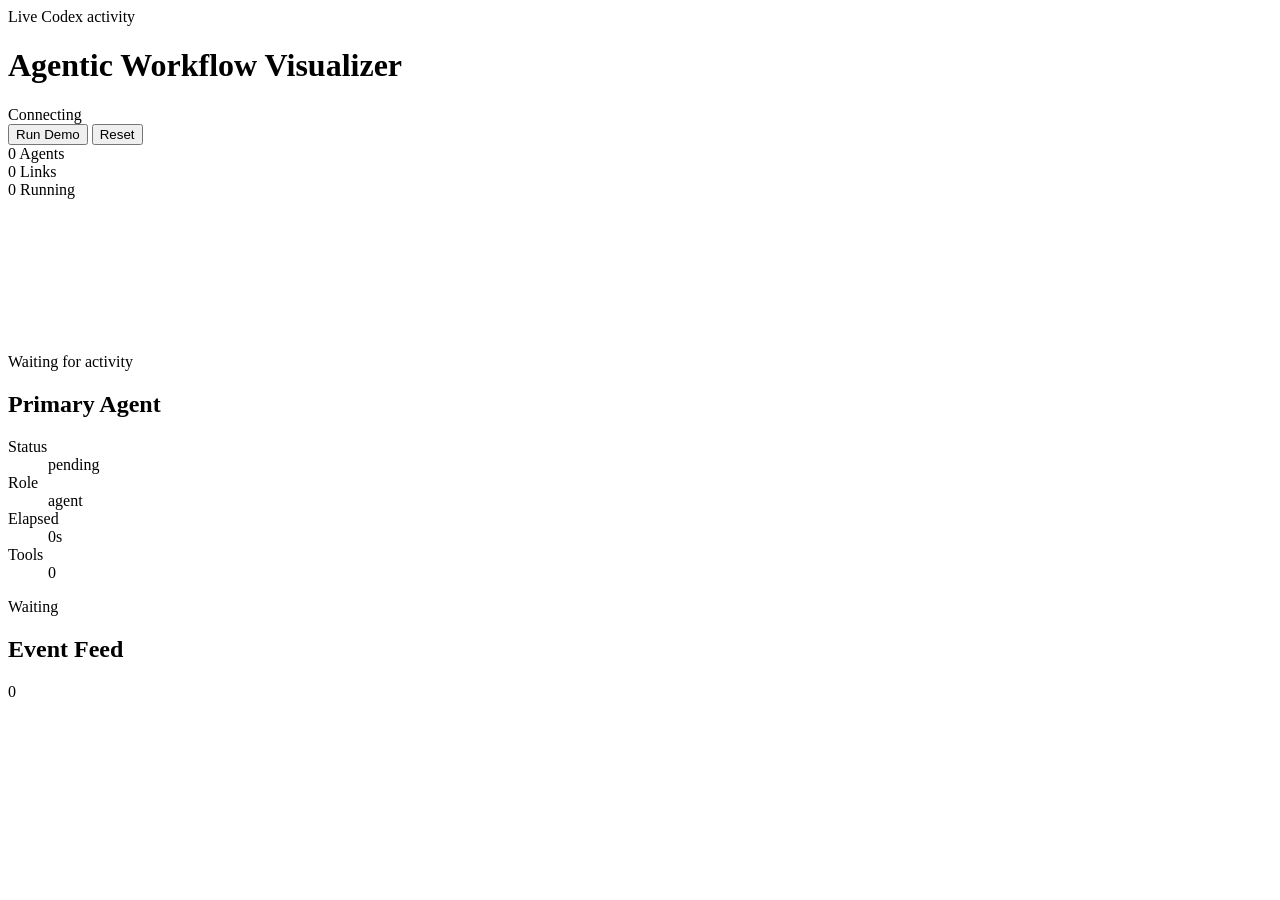
==== ui/index.html @ 5da46263 "feat: initial version" ====
<!doctype html>
<html lang="en">
    <head>
        <meta charset="utf-8" />
        <meta name="viewport" content="width=device-width, initial-scale=1" />
        <title>Agentic Workflow Visualizer</title>
        <link
            rel="icon"
            href="data:image/svg+xml,%3Csvg xmlns='http://www.w3.org/2000/svg' viewBox='0 0 32 32'%3E%3Crect width='32' height='32' rx='7' fill='%230f766e'/%3E%3Cpath d='M8 16h16M16 8v16' stroke='white' stroke-width='3' stroke-linecap='round'/%3E%3C/svg%3E"
        />
        <link rel="stylesheet" href="/static/style.css" />
    </head>
    <body>
        <div class="app-shell">
            <header class="topbar">
                <div class="brand">
                    <span class="eyebrow">Live Codex activity</span>
                    <h1>Agentic Workflow Visualizer</h1>
                </div>
                <div class="topbar-actions">
                    <div class="connection" id="connection">
                        <span class="connection-dot"></span>
                        <span id="connection-text">Connecting</span>
                    </div>
                    <button id="demo-button" type="button">Run Demo</button>
                    <button id="reset-button" type="button">Reset</button>
                </div>
            </header>

            <main class="workspace">
                <section class="graph-pane" aria-label="Workflow graph">
                    <div class="graph-head">
                        <div class="metric">
                            <span class="metric-value" id="node-count">0</span>
                            <span class="metric-label">Agents</span>
                        </div>
                        <div class="metric">
                            <span class="metric-value" id="edge-count">0</span>
                            <span class="metric-label">Links</span>
                        </div>
                        <div class="metric">
                            <span class="metric-value" id="active-count"
                                >0</span
                            >
                            <span class="metric-label">Running</span>
                        </div>
                    </div>
                    <div class="graph-stage">
                        <svg
                            id="graph"
                            role="img"
                            aria-label="Live agent workflow graph"
                        ></svg>
                        <div class="empty-state" id="empty-state">
                            <span>Waiting for activity</span>
                        </div>
                    </div>
                </section>

                <aside class="inspector" aria-label="Workflow details">
                    <section class="panel node-panel">
                        <h2 id="selected-title">Primary Agent</h2>
                        <dl>
                            <div>
                                <dt>Status</dt>
                                <dd id="selected-status">pending</dd>
                            </div>
                            <div>
                                <dt>Role</dt>
                                <dd id="selected-role">agent</dd>
                            </div>
                            <div>
                                <dt>Elapsed</dt>
                                <dd id="selected-elapsed">0s</dd>
                            </div>
                            <div>
                                <dt>Tools</dt>
                                <dd id="selected-tools">0</dd>
                            </div>
                        </dl>
                        <p id="selected-action" class="selected-action">
                            Waiting
                        </p>
                    </section>

                    <section class="panel feed-panel">
                        <div class="feed-heading">
                            <h2>Event Feed</h2>
                            <span id="sequence">0</span>
                        </div>
                        <ol id="event-feed" class="event-feed"></ol>
                    </section>
                </aside>
            </main>
        </div>

        <script type="module" src="/static/graph.js"></script>
    </body>
</html>
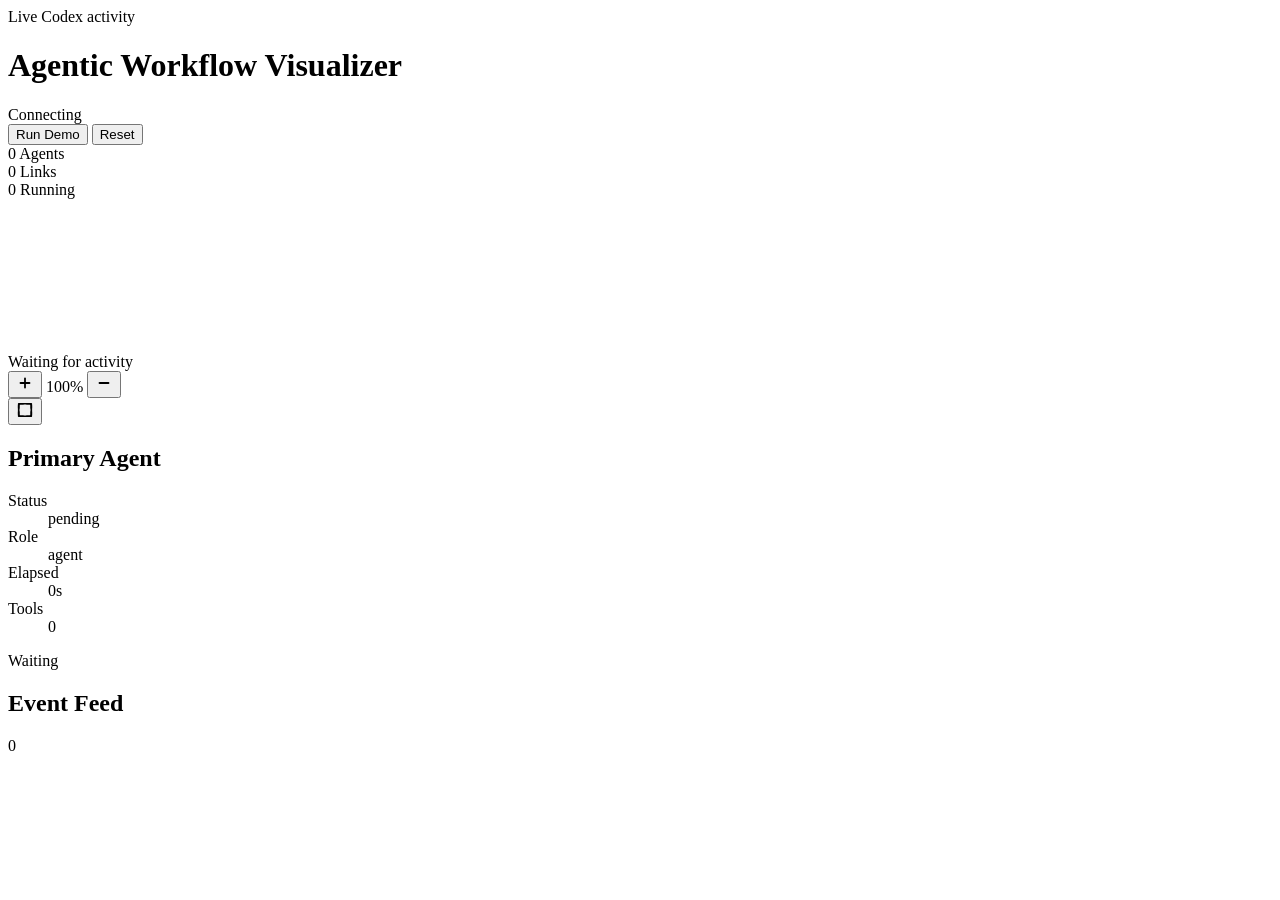
==== commit a181b1e0: "feat: add zoom and pan controls to the graph interface" ====
--- a/ui/index.html
+++ b/ui/index.html
@@ -45,7 +45,7 @@
                             <span class="metric-label">Running</span>
                         </div>
                     </div>
-                    <div class="graph-stage">
+                    <div class="graph-stage" id="graph-stage">
                         <svg
                             id="graph"
                             role="img"
@@ -53,6 +53,19 @@
                         ></svg>
                         <div class="empty-state" id="empty-state">
                             <span>Waiting for activity</span>
+                        </div>
+                        <div class="zoom-controls" id="zoom-controls">
+                            <button id="zoom-in" type="button" title="Zoom in" aria-label="Zoom in">
+                                <svg viewBox="0 0 20 20" width="18" height="18" fill="none" stroke="currentColor" stroke-width="2" stroke-linecap="round"><line x1="10" y1="5" x2="10" y2="15"/><line x1="5" y1="10" x2="15" y2="10"/></svg>
+                            </button>
+                            <span class="zoom-level" id="zoom-level">100%</span>
+                            <button id="zoom-out" type="button" title="Zoom out" aria-label="Zoom out">
+                                <svg viewBox="0 0 20 20" width="18" height="18" fill="none" stroke="currentColor" stroke-width="2" stroke-linecap="round"><line x1="5" y1="10" x2="15" y2="10"/></svg>
+                            </button>
+                            <div class="zoom-divider"></div>
+                            <button id="zoom-fit" type="button" title="Fit to view" aria-label="Fit to view">
+                                <svg viewBox="0 0 20 20" width="18" height="18" fill="none" stroke="currentColor" stroke-width="1.8" stroke-linecap="round" stroke-linejoin="round"><rect x="3" y="3" width="14" height="14" rx="2"/><polyline points="3,8 3,3 8,3"/><polyline points="12,3 17,3 17,8"/><polyline points="17,12 17,17 12,17"/><polyline points="8,17 3,17 3,12"/></svg>
+                            </button>
                         </div>
                     </div>
                 </section>
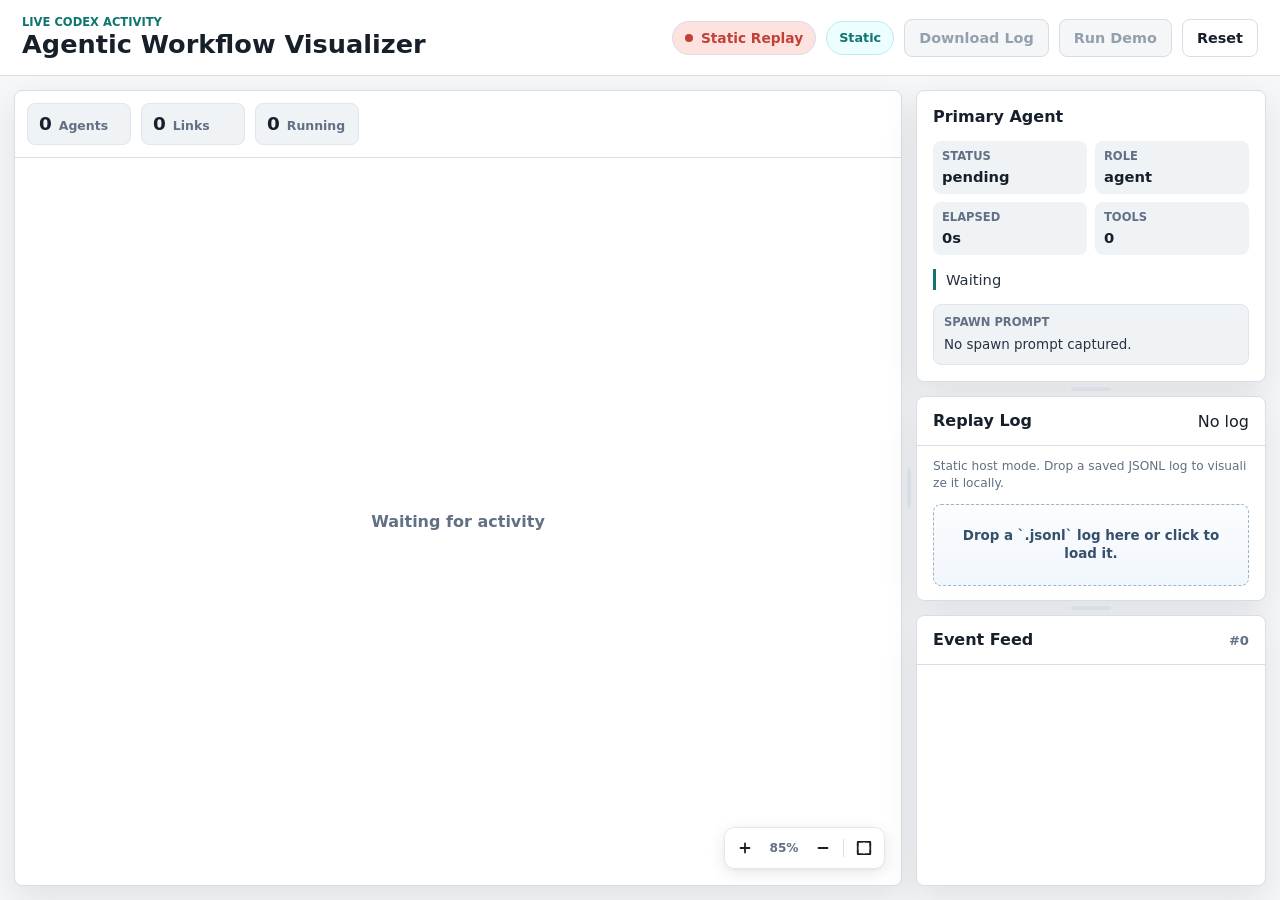
==== commit a34d1e7e: "feat: enhance UI with dynamic stylesheet loading, new log features, and improved layout - Implemente" ====
--- a/ui/index.html
+++ b/ui/index.html
@@ -8,7 +8,17 @@
             rel="icon"
             href="data:image/svg+xml,%3Csvg xmlns='http://www.w3.org/2000/svg' viewBox='0 0 32 32'%3E%3Crect width='32' height='32' rx='7' fill='%230f766e'/%3E%3Cpath d='M8 16h16M16 8v16' stroke='white' stroke-width='3' stroke-linecap='round'/%3E%3C/svg%3E"
         />
-        <link rel="stylesheet" href="/static/style.css" />
+        <link id="app-stylesheet" rel="stylesheet" href="./style.css" />
+        <script>
+            const appStylesheet = document.getElementById("app-stylesheet");
+            appStylesheet.addEventListener(
+                "error",
+                () => {
+                    appStylesheet.href = "/static/style.css";
+                },
+                { once: true },
+            );
+        </script>
     </head>
     <body>
         <div class="app-shell">
@@ -22,6 +32,14 @@
                         <span class="connection-dot"></span>
                         <span id="connection-text">Connecting</span>
                     </div>
+                    <div class="log-status" id="log-status">Live log</div>
+                    <a
+                        id="download-log"
+                        class="button-link"
+                        href="/log/current"
+                        download
+                        >Download Log</a
+                    >
                     <button id="demo-button" type="button">Run Demo</button>
                     <button id="reset-button" type="button">Reset</button>
                 </div>
@@ -55,20 +73,85 @@
                             <span>Waiting for activity</span>
                         </div>
                         <div class="zoom-controls" id="zoom-controls">
-                            <button id="zoom-in" type="button" title="Zoom in" aria-label="Zoom in">
-                                <svg viewBox="0 0 20 20" width="18" height="18" fill="none" stroke="currentColor" stroke-width="2" stroke-linecap="round"><line x1="10" y1="5" x2="10" y2="15"/><line x1="5" y1="10" x2="15" y2="10"/></svg>
+                            <button
+                                id="zoom-in"
+                                type="button"
+                                title="Zoom in"
+                                aria-label="Zoom in"
+                            >
+                                <svg
+                                    viewBox="0 0 20 20"
+                                    width="18"
+                                    height="18"
+                                    fill="none"
+                                    stroke="currentColor"
+                                    stroke-width="2"
+                                    stroke-linecap="round"
+                                >
+                                    <line x1="10" y1="5" x2="10" y2="15" />
+                                    <line x1="5" y1="10" x2="15" y2="10" />
+                                </svg>
                             </button>
                             <span class="zoom-level" id="zoom-level">100%</span>
-                            <button id="zoom-out" type="button" title="Zoom out" aria-label="Zoom out">
-                                <svg viewBox="0 0 20 20" width="18" height="18" fill="none" stroke="currentColor" stroke-width="2" stroke-linecap="round"><line x1="5" y1="10" x2="15" y2="10"/></svg>
+                            <button
+                                id="zoom-out"
+                                type="button"
+                                title="Zoom out"
+                                aria-label="Zoom out"
+                            >
+                                <svg
+                                    viewBox="0 0 20 20"
+                                    width="18"
+                                    height="18"
+                                    fill="none"
+                                    stroke="currentColor"
+                                    stroke-width="2"
+                                    stroke-linecap="round"
+                                >
+                                    <line x1="5" y1="10" x2="15" y2="10" />
+                                </svg>
                             </button>
                             <div class="zoom-divider"></div>
-                            <button id="zoom-fit" type="button" title="Fit to view" aria-label="Fit to view">
-                                <svg viewBox="0 0 20 20" width="18" height="18" fill="none" stroke="currentColor" stroke-width="1.8" stroke-linecap="round" stroke-linejoin="round"><rect x="3" y="3" width="14" height="14" rx="2"/><polyline points="3,8 3,3 8,3"/><polyline points="12,3 17,3 17,8"/><polyline points="17,12 17,17 12,17"/><polyline points="8,17 3,17 3,12"/></svg>
+                            <button
+                                id="zoom-fit"
+                                type="button"
+                                title="Fit to view"
+                                aria-label="Fit to view"
+                            >
+                                <svg
+                                    viewBox="0 0 20 20"
+                                    width="18"
+                                    height="18"
+                                    fill="none"
+                                    stroke="currentColor"
+                                    stroke-width="1.8"
+                                    stroke-linecap="round"
+                                    stroke-linejoin="round"
+                                >
+                                    <rect
+                                        x="3"
+                                        y="3"
+                                        width="14"
+                                        height="14"
+                                        rx="2"
+                                    />
+                                    <polyline points="3,8 3,3 8,3" />
+                                    <polyline points="12,3 17,3 17,8" />
+                                    <polyline points="17,12 17,17 12,17" />
+                                    <polyline points="8,17 3,17 3,12" />
+                                </svg>
                             </button>
                         </div>
                     </div>
                 </section>
+
+                <div
+                    class="resize-handle resize-handle-v"
+                    id="workspace-resizer"
+                    title="Drag to resize panel"
+                >
+                    <div class="resize-handle-line"></div>
+                </div>
 
                 <aside class="inspector" aria-label="Workflow details">
                     <section class="panel node-panel">
@@ -94,7 +177,52 @@
                         <p id="selected-action" class="selected-action">
                             Waiting
                         </p>
+                        <div class="prompt-card">
+                            <span class="prompt-label">Spawn Prompt</span>
+                            <p id="selected-prompt" class="selected-prompt">
+                                No spawn prompt captured.
+                            </p>
+                        </div>
                     </section>
+
+                    <div
+                        class="resize-handle resize-handle-h"
+                        id="inspector-resizer-1"
+                        title="Drag to resize panel"
+                    >
+                        <div class="resize-handle-line"></div>
+                    </div>
+
+                    <section class="panel replay-panel">
+                        <div class="feed-heading">
+                            <h2>Replay Log</h2>
+                            <span id="log-file-name">No log</span>
+                        </div>
+                        <p id="log-path" class="log-path">
+                            Current log path will appear here.
+                        </p>
+                        <label
+                            id="replay-dropzone"
+                            class="replay-dropzone"
+                            for="replay-file"
+                        >
+                            Drop a `.jsonl` log here or click to load it.
+                        </label>
+                        <input
+                            id="replay-file"
+                            type="file"
+                            accept=".jsonl,.ndjson,.json,application/json,text/plain"
+                            hidden
+                        />
+                    </section>
+
+                    <div
+                        class="resize-handle resize-handle-h"
+                        id="inspector-resizer-2"
+                        title="Drag to resize panel"
+                    >
+                        <div class="resize-handle-line"></div>
+                    </div>
 
                     <section class="panel feed-panel">
                         <div class="feed-heading">
@@ -106,7 +234,21 @@
                 </aside>
             </main>
         </div>
-
-        <script type="module" src="/static/graph.js"></script>
+        <script type="module">
+            const scriptCandidates = ["./graph.js", "/static/graph.js"];
+            let loaded = false;
+            for (const url of scriptCandidates) {
+                try {
+                    await import(url);
+                    loaded = true;
+                    break;
+                } catch (error) {
+                    console.debug("Visualizer script load failed", url, error);
+                }
+            }
+            if (!loaded) {
+                console.error("Unable to load graph.js");
+            }
+        </script>
     </body>
 </html>
--- a/ui/style.css
+++ b/ui/style.css
@@ -0,0 +1,821 @@
+:root {
+    color-scheme: light;
+    --bg: #f6f7f9;
+    --surface: #ffffff;
+    --surface-strong: #f0f3f6;
+    --ink: #17202a;
+    --muted: #627084;
+    --line: #d8dee6;
+    --edge: #8a98aa;
+    --running: #2563eb;
+    --running-soft: #dbeafe;
+    --complete: #16835f;
+    --complete-soft: #dff7ec;
+    --failed: #c24137;
+    --failed-soft: #fde2df;
+    --pending: #6b7280;
+    --pending-soft: #eef0f3;
+    --accent: #0f766e;
+    --warning: #a16207;
+    --shadow: 0 12px 34px rgb(24 33 43 / 10%);
+    font-family:
+        Inter,
+        ui-sans-serif,
+        system-ui,
+        -apple-system,
+        BlinkMacSystemFont,
+        "Segoe UI",
+        sans-serif;
+}
+
+* {
+    box-sizing: border-box;
+}
+
+html,
+body {
+    height: 100%;
+    margin: 0;
+}
+
+body {
+    background: var(--bg);
+    color: var(--ink);
+    overflow: hidden;
+}
+
+button {
+    appearance: none;
+    border: 1px solid var(--line);
+    border-radius: 8px;
+    background: var(--surface);
+    color: var(--ink);
+    cursor: pointer;
+    font: inherit;
+    font-size: 0.9rem;
+    font-weight: 650;
+    height: 38px;
+    padding: 0 14px;
+}
+
+button:disabled {
+    background: #f4f6f8;
+    border-color: #d7dde5;
+    color: #94a0ae;
+    cursor: not-allowed;
+}
+
+.button-link {
+    align-items: center;
+    background: var(--surface);
+    border: 1px solid var(--line);
+    border-radius: 8px;
+    color: var(--ink);
+    display: inline-flex;
+    font: inherit;
+    font-size: 0.9rem;
+    font-weight: 650;
+    height: 38px;
+    padding: 0 14px;
+    text-decoration: none;
+}
+
+.button-link.is-disabled {
+    background: #f4f6f8;
+    border-color: #d7dde5;
+    color: #94a0ae;
+    cursor: not-allowed;
+    pointer-events: none;
+}
+
+button:hover {
+    border-color: #a7b0bc;
+    background: #f9fafb;
+}
+
+.button-link:hover {
+    background: #f9fafb;
+    border-color: #a7b0bc;
+}
+
+.app-shell {
+    display: grid;
+    grid-template-rows: auto 1fr;
+    height: 100vh;
+    min-height: 0;
+}
+
+.topbar {
+    align-items: center;
+    background: var(--surface);
+    border-bottom: 1px solid var(--line);
+    display: flex;
+    gap: 24px;
+    justify-content: space-between;
+    min-height: 76px;
+    padding: 14px 22px;
+}
+
+.brand {
+    min-width: 0;
+}
+
+.eyebrow {
+    color: var(--accent);
+    display: block;
+    font-size: 0.72rem;
+    font-weight: 800;
+    letter-spacing: 0;
+    line-height: 1.2;
+    text-transform: uppercase;
+}
+
+h1,
+h2,
+p {
+    margin: 0;
+}
+
+h1 {
+    font-size: clamp(1.25rem, 2vw, 1.75rem);
+    line-height: 1.15;
+}
+
+h2 {
+    font-size: 1rem;
+    line-height: 1.25;
+}
+
+.topbar-actions {
+    align-items: center;
+    display: flex;
+    flex-wrap: wrap;
+    gap: 10px;
+    justify-content: flex-end;
+}
+
+.connection {
+    align-items: center;
+    background: var(--pending-soft);
+    border: 1px solid var(--line);
+    border-radius: 999px;
+    color: var(--muted);
+    display: inline-flex;
+    font-size: 0.86rem;
+    font-weight: 700;
+    gap: 8px;
+    height: 34px;
+    padding: 0 12px;
+    white-space: nowrap;
+}
+
+.connection-dot {
+    background: var(--pending);
+    border-radius: 999px;
+    display: block;
+    height: 8px;
+    width: 8px;
+}
+
+.connection.connected {
+    background: var(--complete-soft);
+    color: var(--complete);
+}
+
+.connection.connected .connection-dot {
+    background: var(--complete);
+}
+
+.connection.disconnected {
+    background: var(--failed-soft);
+    color: var(--failed);
+}
+
+.connection.disconnected .connection-dot {
+    background: var(--failed);
+}
+
+.log-status {
+    align-items: center;
+    background: #ecfeff;
+    border: 1px solid #b9edf0;
+    border-radius: 999px;
+    color: #0f766e;
+    display: inline-flex;
+    font-size: 0.8rem;
+    font-weight: 800;
+    height: 34px;
+    padding: 0 12px;
+    white-space: nowrap;
+}
+
+.workspace {
+    display: grid;
+    grid-template-columns: 1fr 14px 350px;
+    min-height: 0;
+    padding: 14px;
+}
+
+.graph-pane,
+.inspector {
+    min-height: 0;
+}
+
+.graph-pane {
+    background: var(--surface);
+    border: 1px solid var(--line);
+    border-radius: 8px;
+    box-shadow: var(--shadow);
+    display: grid;
+    grid-template-rows: auto 1fr;
+    min-width: 0;
+}
+
+.graph-head {
+    align-items: center;
+    border-bottom: 1px solid var(--line);
+    display: flex;
+    gap: 10px;
+    padding: 12px;
+}
+
+.metric {
+    align-items: baseline;
+    background: var(--surface-strong);
+    border: 1px solid #e1e6ee;
+    border-radius: 8px;
+    display: inline-flex;
+    gap: 7px;
+    height: 42px;
+    min-width: 104px;
+    padding: 9px 11px;
+}
+
+.metric-value {
+    color: var(--ink);
+    font-size: 1.15rem;
+    font-weight: 800;
+}
+
+.metric-label {
+    color: var(--muted);
+    font-size: 0.78rem;
+    font-weight: 750;
+}
+
+.graph-stage {
+    min-height: 0;
+    overflow: hidden;
+    position: relative;
+    cursor: grab;
+}
+
+.graph-stage.grabbing {
+    cursor: grabbing;
+}
+
+#graph {
+    display: block;
+    height: 100%;
+    min-height: 0;
+    width: 100%;
+}
+
+.zoom-controls {
+    align-items: center;
+    background: rgba(255, 255, 255, 0.88);
+    backdrop-filter: blur(12px);
+    -webkit-backdrop-filter: blur(12px);
+    border: 1px solid rgba(216, 222, 230, 0.7);
+    border-radius: 10px;
+    bottom: 16px;
+    box-shadow:
+        0 4px 16px rgba(24, 33, 43, 0.1),
+        0 1px 3px rgba(24, 33, 43, 0.06);
+    display: flex;
+    gap: 2px;
+    padding: 4px;
+    position: absolute;
+    right: 16px;
+    z-index: 10;
+}
+
+.zoom-controls button {
+    align-items: center;
+    background: transparent;
+    border: none;
+    border-radius: 7px;
+    color: var(--ink);
+    cursor: pointer;
+    display: inline-flex;
+    height: 32px;
+    justify-content: center;
+    padding: 0;
+    transition:
+        background 0.15s ease,
+        color 0.15s ease;
+    width: 32px;
+}
+
+.zoom-controls button:hover {
+    background: var(--surface-strong);
+    border: none;
+    color: var(--accent);
+}
+
+.zoom-controls button:active {
+    background: var(--line);
+    transform: scale(0.93);
+}
+
+.zoom-level {
+    color: var(--muted);
+    font-size: 0.76rem;
+    font-variant-numeric: tabular-nums;
+    font-weight: 750;
+    min-width: 42px;
+    text-align: center;
+    user-select: none;
+}
+
+.zoom-divider {
+    background: var(--line);
+    height: 18px;
+    margin: 0 2px;
+    width: 1px;
+}
+
+.empty-state {
+    align-items: center;
+    color: var(--muted);
+    display: flex;
+    font-size: 1rem;
+    font-weight: 700;
+    inset: 0;
+    justify-content: center;
+    pointer-events: none;
+    position: absolute;
+}
+
+.empty-state.hidden {
+    display: none;
+}
+
+.inspector {
+    display: grid;
+    grid-template-rows: auto 14px auto 14px 1fr;
+}
+
+.panel {
+    background: var(--surface);
+    border: 1px solid var(--line);
+    border-radius: 8px;
+    box-shadow: var(--shadow);
+    min-width: 0;
+}
+
+.node-panel {
+    display: grid;
+    gap: 14px;
+    padding: 16px;
+    overflow-y: auto;
+    overflow-x: hidden;
+}
+
+dl {
+    display: grid;
+    gap: 8px;
+    grid-template-columns: 1fr 1fr;
+    margin: 0;
+}
+
+dl div {
+    background: var(--surface-strong);
+    border-radius: 8px;
+    min-width: 0;
+    padding: 9px;
+}
+
+dt {
+    color: var(--muted);
+    font-size: 0.72rem;
+    font-weight: 800;
+    line-height: 1.2;
+    margin-bottom: 4px;
+    text-transform: uppercase;
+}
+
+dd {
+    font-size: 0.92rem;
+    font-weight: 750;
+    margin: 0;
+    min-width: 0;
+    overflow: hidden;
+    text-overflow: ellipsis;
+    white-space: nowrap;
+}
+
+.selected-action {
+    border-left: 3px solid var(--accent);
+    color: #273241;
+    font-size: 0.92rem;
+    line-height: 1.45;
+    padding-left: 10px;
+}
+
+.prompt-card {
+    background: var(--surface-strong);
+    border: 1px solid #e1e6ee;
+    border-radius: 8px;
+    display: grid;
+    gap: 6px;
+    padding: 10px;
+}
+
+.prompt-label {
+    color: var(--muted);
+    font-size: 0.72rem;
+    font-weight: 800;
+    text-transform: uppercase;
+}
+
+.selected-prompt {
+    color: #273241;
+    font-size: 0.84rem;
+    line-height: 1.45;
+    max-height: 132px;
+    overflow: auto;
+    white-space: pre-wrap;
+    word-break: break-word;
+}
+
+.replay-panel {
+    display: grid;
+    gap: 12px;
+    padding: 0 0 14px;
+    overflow-y: auto;
+    overflow-x: hidden;
+}
+
+.log-path {
+    color: var(--muted);
+    font-size: 0.76rem;
+    line-height: 1.4;
+    padding: 0 16px;
+    word-break: break-all;
+}
+
+.replay-dropzone {
+    align-items: center;
+    background: linear-gradient(180deg, #fbfdff 0%, #f1f6fb 100%);
+    border: 1.5px dashed #9cb4ca;
+    border-radius: 8px;
+    color: #36506a;
+    cursor: pointer;
+    display: flex;
+    font-size: 0.84rem;
+    font-weight: 700;
+    justify-content: center;
+    line-height: 1.4;
+    margin: 0 16px;
+    min-height: 82px;
+    padding: 14px;
+    text-align: center;
+    transition:
+        border-color 0.15s ease,
+        background 0.15s ease,
+        color 0.15s ease;
+}
+
+.replay-dropzone:hover,
+.replay-dropzone.dragover {
+    background: linear-gradient(180deg, #effcf8 0%, #e0f6ee 100%);
+    border-color: var(--accent);
+    color: var(--accent);
+}
+
+.feed-panel {
+    display: grid;
+    grid-template-rows: auto 1fr;
+    min-height: 0;
+}
+
+.feed-heading {
+    align-items: center;
+    border-bottom: 1px solid var(--line);
+    display: flex;
+    justify-content: space-between;
+    padding: 14px 16px;
+}
+
+#sequence {
+    color: var(--muted);
+    font-size: 0.82rem;
+    font-weight: 800;
+}
+
+.event-feed {
+    display: grid;
+    gap: 8px;
+    list-style: none;
+    margin: 0;
+    min-height: 0;
+    overflow: auto;
+    padding: 12px;
+}
+
+.event-row {
+    background: var(--surface-strong);
+    border: 1px solid #e1e6ee;
+    border-radius: 8px;
+    cursor: pointer;
+    display: grid;
+    gap: 5px;
+    padding: 10px;
+}
+
+.event-row:hover {
+    border-color: #b8c1cd;
+}
+
+.event-row strong {
+    display: block;
+    font-size: 0.86rem;
+    line-height: 1.2;
+}
+
+.event-row span {
+    color: var(--muted);
+    display: block;
+    font-size: 0.78rem;
+    line-height: 1.35;
+}
+
+.edge-path {
+    fill: none;
+    stroke: var(--edge);
+    stroke-linecap: round;
+    stroke-width: 2.5;
+}
+
+.edge-label {
+    fill: #64748b;
+    font-size: 11px;
+    font-weight: 800;
+}
+
+.node {
+    cursor: pointer;
+}
+
+.node-card {
+    fill: #ffffff;
+    stroke: #c8d0da;
+    stroke-width: 1.5;
+}
+
+.node.running .node-card {
+    fill: var(--running-soft);
+    stroke: var(--running);
+}
+
+.node.complete .node-card {
+    fill: var(--complete-soft);
+    stroke: var(--complete);
+}
+
+.node.failed .node-card {
+    fill: var(--failed-soft);
+    stroke: var(--failed);
+}
+
+.node.pending .node-card {
+    fill: var(--pending-soft);
+    stroke: var(--pending);
+}
+
+.node.selected .node-card {
+    stroke-width: 3;
+}
+
+.node-title {
+    fill: var(--ink);
+    font-size: 15px;
+    font-weight: 850;
+}
+
+.node-meta {
+    fill: var(--muted);
+    font-size: 11px;
+    font-weight: 700;
+}
+
+.node-action {
+    fill: #273241;
+    font-size: 12px;
+    font-weight: 650;
+}
+
+.status-pill {
+    fill: #ffffff;
+    opacity: 0.92;
+    stroke-width: 1;
+}
+
+.node.running .status-pill {
+    stroke: var(--running);
+}
+
+.node.complete .status-pill {
+    stroke: var(--complete);
+}
+
+.node.failed .status-pill {
+    stroke: var(--failed);
+}
+
+.node.pending .status-pill {
+    stroke: var(--pending);
+}
+
+.status-text {
+    font-size: 10px;
+    font-weight: 850;
+    text-transform: uppercase;
+}
+
+.node.running .status-text {
+    fill: var(--running);
+}
+
+.node.complete .status-text {
+    fill: var(--complete);
+}
+
+.node.failed .status-text {
+    fill: var(--failed);
+}
+
+.node.pending .status-text {
+    fill: var(--pending);
+}
+
+.running-dot {
+    fill: var(--running);
+    opacity: 0;
+}
+
+.node.running .running-dot {
+    animation: pulse 1.25s ease-in-out infinite;
+}
+
+@keyframes pulse {
+    0%,
+    100% {
+        opacity: 0.3;
+        r: 4;
+    }
+    50% {
+        opacity: 1;
+        r: 6;
+    }
+}
+
+@media (max-width: 860px) {
+    body {
+        overflow: hidden;
+    }
+
+    .topbar {
+        align-items: flex-start;
+        flex-direction: column;
+    }
+
+    .topbar-actions {
+        justify-content: flex-start;
+    }
+
+    .workspace {
+        grid-template-columns: 1fr !important;
+        grid-template-rows: minmax(0, 1fr);
+    }
+
+    .inspector {
+        display: none;
+    }
+
+    .resize-handle-v {
+        display: none;
+    }
+}
+
+/* Resize Handles Styling */
+.resize-handle {
+    display: flex;
+    align-items: center;
+    justify-content: center;
+    user-select: none;
+    z-index: 10;
+    transition: background-color 0.2s ease;
+}
+
+.resize-handle:hover {
+    background-color: rgba(15, 118, 110, 0.04);
+}
+
+.resize-handle.active {
+    background-color: rgba(15, 118, 110, 0.08);
+}
+
+.resize-handle-line {
+    background-color: var(--line);
+    border-radius: 999px;
+    transition:
+        background-color 0.2s ease,
+        transform 0.2s ease,
+        width 0.2s ease,
+        height 0.2s ease;
+}
+
+.resize-handle:hover .resize-handle-line,
+.resize-handle.active .resize-handle-line {
+    background-color: var(--accent);
+}
+
+/* Vertical Splitter (Resizes columns horizontally) */
+.resize-handle-v {
+    cursor: col-resize;
+    width: 14px;
+    height: 100%;
+}
+
+.resize-handle-v .resize-handle-line {
+    width: 4px;
+    height: 40px;
+}
+
+.resize-handle-v:hover .resize-handle-line,
+.resize-handle-v.active .resize-handle-line {
+    width: 6px;
+    height: 60px;
+    transform: scaleX(1.2);
+}
+
+/* Horizontal Splitter (Resizes panels vertically) */
+.resize-handle-h {
+    cursor: row-resize;
+    height: 14px;
+    width: 100%;
+}
+
+.resize-handle-h .resize-handle-line {
+    width: 40px;
+    height: 4px;
+}
+
+.resize-handle-h:hover .resize-handle-line,
+.resize-handle.active .resize-handle-line {
+    width: 60px;
+    height: 6px;
+    transform: scaleY(1.2);
+}
+
+/* Body cursors during drag */
+body.resizing-col,
+body.resizing-col * {
+    cursor: col-resize !important;
+    user-select: none !important;
+}
+
+body.resizing-row,
+body.resizing-row * {
+    cursor: row-resize !important;
+    user-select: none !important;
+}
+
+/* Custom scrollbar styling for panels and event feed */
+.node-panel::-webkit-scrollbar,
+.replay-panel::-webkit-scrollbar,
+.event-feed::-webkit-scrollbar {
+    width: 6px;
+    height: 6px;
+}
+
+.node-panel::-webkit-scrollbar-track,
+.replay-panel::-webkit-scrollbar-track,
+.event-feed::-webkit-scrollbar-track {
+    background: transparent;
+}
+
+.node-panel::-webkit-scrollbar-thumb,
+.replay-panel::-webkit-scrollbar-thumb,
+.event-feed::-webkit-scrollbar-thumb {
+    background-color: rgba(0, 0, 0, 0.15);
+    border-radius: 999px;
+}
+
+.node-panel::-webkit-scrollbar-thumb:hover,
+.replay-panel::-webkit-scrollbar-thumb:hover,
+.event-feed::-webkit-scrollbar-thumb:hover {
+    background-color: rgba(0, 0, 0, 0.3);
+}
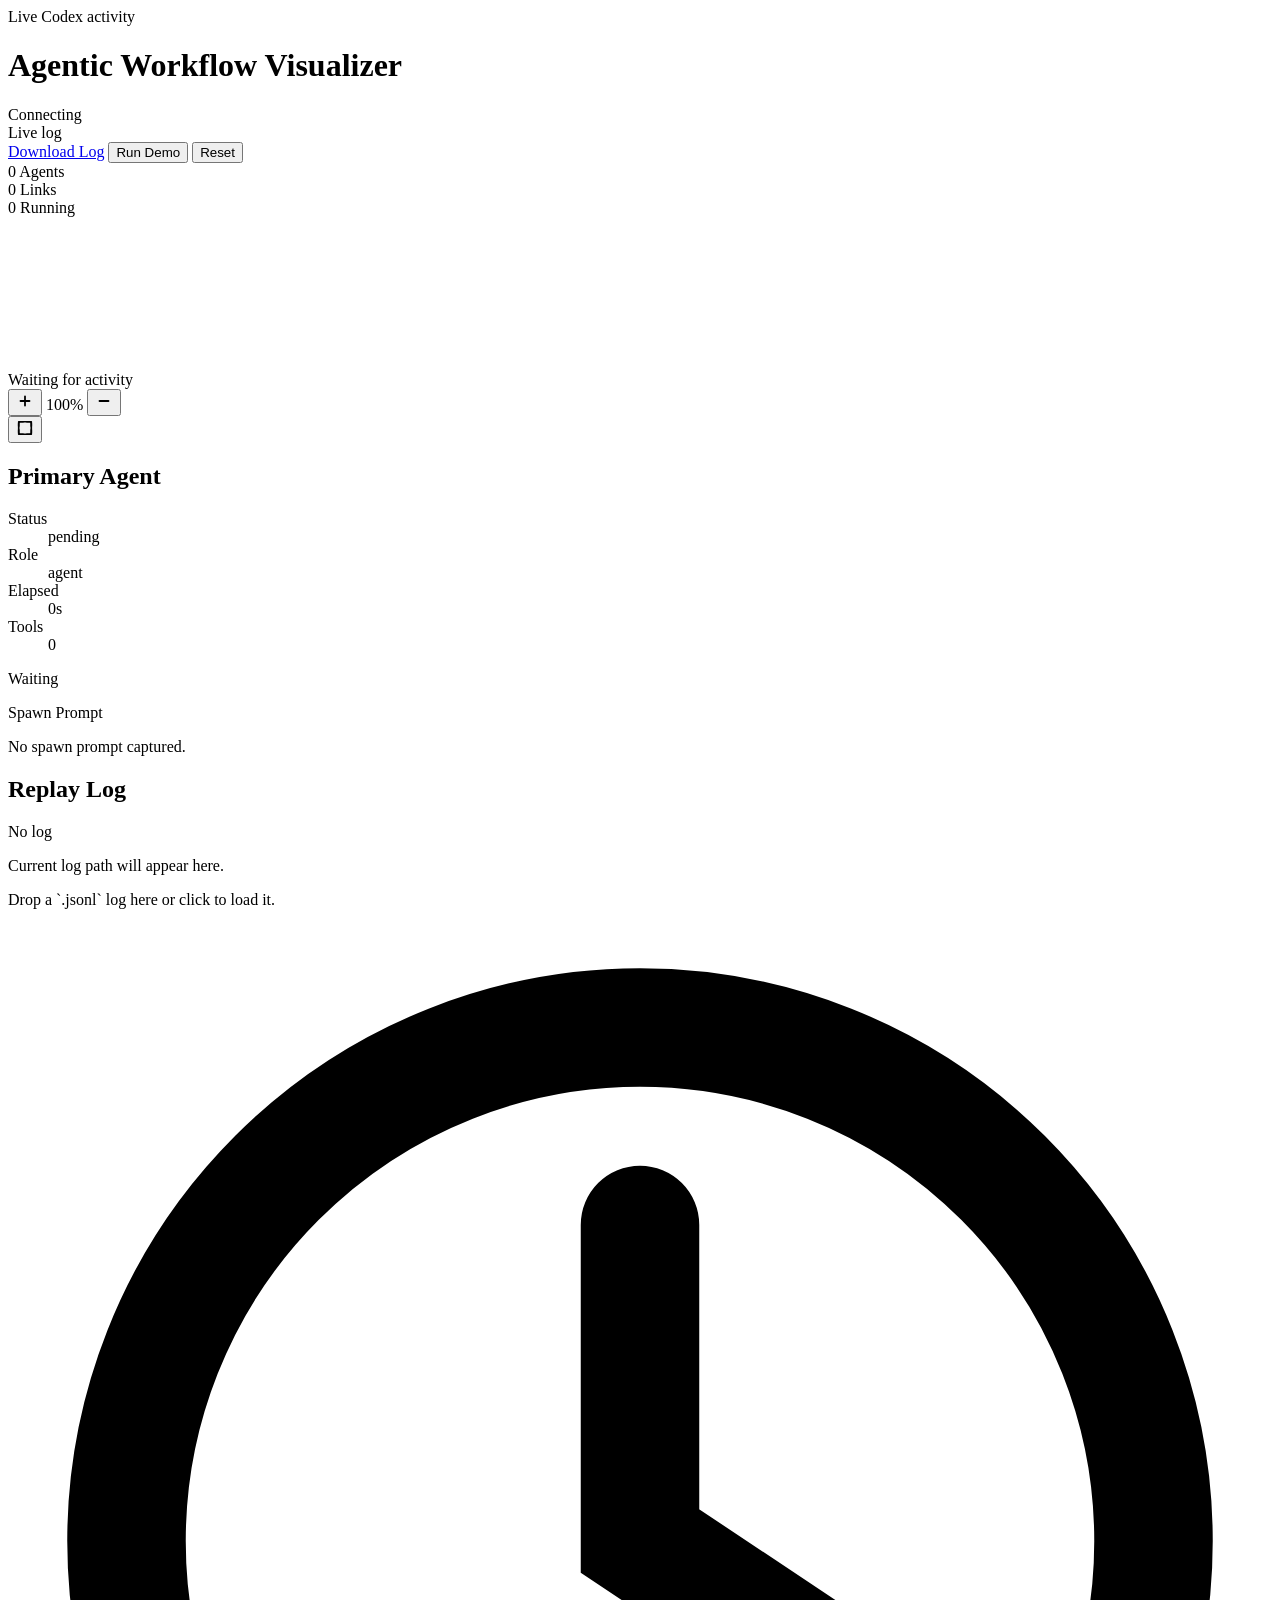
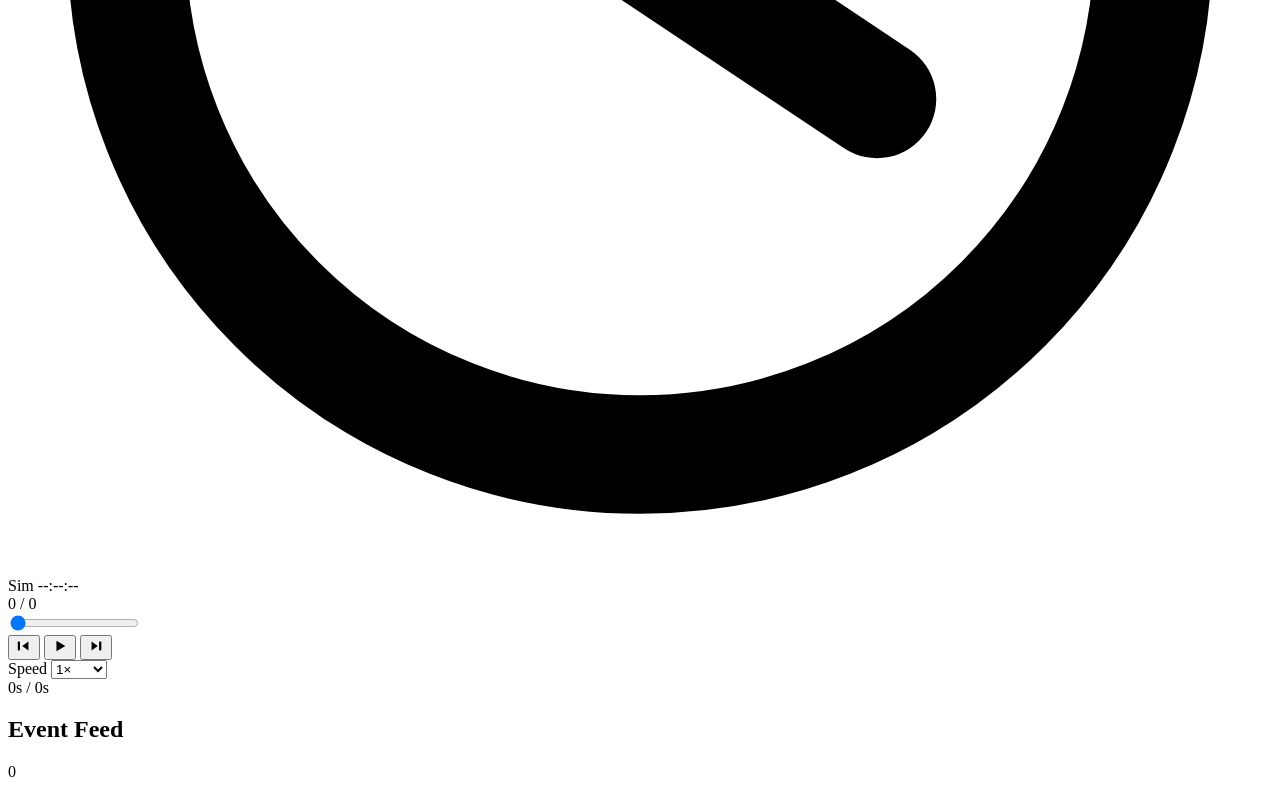
==== commit ef68e22a: "feat(replay): implement replay player UI and functionality with controls" ====
--- a/ui/index.html
+++ b/ui/index.html
@@ -8,17 +8,7 @@
             rel="icon"
             href="data:image/svg+xml,%3Csvg xmlns='http://www.w3.org/2000/svg' viewBox='0 0 32 32'%3E%3Crect width='32' height='32' rx='7' fill='%230f766e'/%3E%3Cpath d='M8 16h16M16 8v16' stroke='white' stroke-width='3' stroke-linecap='round'/%3E%3C/svg%3E"
         />
-        <link id="app-stylesheet" rel="stylesheet" href="./style.css" />
-        <script>
-            const appStylesheet = document.getElementById("app-stylesheet");
-            appStylesheet.addEventListener(
-                "error",
-                () => {
-                    appStylesheet.href = "/static/style.css";
-                },
-                { once: true },
-            );
-        </script>
+        <link id="app-stylesheet" rel="stylesheet" href="/static/style.css" />
     </head>
     <body>
         <div class="app-shell">
@@ -214,6 +204,142 @@
                             accept=".jsonl,.ndjson,.json,application/json,text/plain"
                             hidden
                         />
+
+                        <!-- Replay Player Controls -->
+                        <div class="replay-player" id="replay-player">
+                            <div class="replay-clock-row">
+                                <div class="replay-sim-clock">
+                                    <svg
+                                        class="clock-icon"
+                                        viewBox="0 0 16 16"
+                                        fill="none"
+                                        stroke="currentColor"
+                                        stroke-width="1.5"
+                                        stroke-linecap="round"
+                                    >
+                                        <circle cx="8" cy="8" r="6.5" />
+                                        <polyline points="8,4 8,8 11,10" />
+                                    </svg>
+                                    <span class="clock-label">Sim</span>
+                                    <span
+                                        class="clock-time"
+                                        id="replay-clock-time"
+                                        >--:--:--</span
+                                    >
+                                </div>
+                                <div class="replay-event-counter">
+                                    <span
+                                        class="counter-current"
+                                        id="replay-evt-current"
+                                        >0</span
+                                    >
+                                    <span class="counter-sep">/</span>
+                                    <span
+                                        class="counter-total"
+                                        id="replay-evt-total"
+                                        >0</span
+                                    >
+                                </div>
+                            </div>
+
+                            <div class="replay-progress-row">
+                                <div class="replay-progress-track">
+                                    <input
+                                        type="range"
+                                        id="replay-scrubber"
+                                        min="0"
+                                        max="100"
+                                        value="0"
+                                        step="1"
+                                        aria-label="Replay progress"
+                                    />
+                                </div>
+                            </div>
+
+                            <div class="replay-controls-row">
+                                <div class="replay-transport">
+                                    <button
+                                        id="replay-rewind"
+                                        type="button"
+                                        title="Rewind to start"
+                                        aria-label="Rewind"
+                                    >
+                                        <svg
+                                            viewBox="0 0 18 18"
+                                            width="16"
+                                            height="16"
+                                            fill="currentColor"
+                                        >
+                                            <rect
+                                                x="2"
+                                                y="4"
+                                                width="2.5"
+                                                height="10"
+                                                rx="0.8"
+                                            />
+                                            <polygon points="14,4 7,9 14,14" />
+                                        </svg>
+                                    </button>
+                                    <button
+                                        id="replay-play"
+                                        type="button"
+                                        title="Play / Pause"
+                                        aria-label="Play or Pause"
+                                    >
+                                        <svg
+                                            viewBox="0 0 18 18"
+                                            width="16"
+                                            height="16"
+                                            fill="currentColor"
+                                            id="replay-play-icon"
+                                        >
+                                            <polygon points="5,3 15,9 5,15" />
+                                        </svg>
+                                    </button>
+                                    <button
+                                        id="replay-step"
+                                        type="button"
+                                        title="Step forward one event"
+                                        aria-label="Step forward"
+                                    >
+                                        <svg
+                                            viewBox="0 0 18 18"
+                                            width="16"
+                                            height="16"
+                                            fill="currentColor"
+                                        >
+                                            <polygon points="4,4 11,9 4,14" />
+                                            <rect
+                                                x="12.5"
+                                                y="4"
+                                                width="2.5"
+                                                height="10"
+                                                rx="0.8"
+                                            />
+                                        </svg>
+                                    </button>
+                                </div>
+                                <div class="replay-speed-control">
+                                    <span class="speed-label">Speed</span>
+                                    <select
+                                        id="replay-speed"
+                                        class="replay-speed-select"
+                                        aria-label="Replay speed"
+                                    >
+                                        <option value="0.25">0.25×</option>
+                                        <option value="0.5">0.5×</option>
+                                        <option value="1" selected>1×</option>
+                                        <option value="2">2×</option>
+                                        <option value="4">4×</option>
+                                        <option value="8">8×</option>
+                                        <option value="10">10×</option>
+                                    </select>
+                                </div>
+                                <span class="replay-elapsed" id="replay-elapsed"
+                                    >0s / 0s</span
+                                >
+                            </div>
+                        </div>
                     </section>
 
                     <div
@@ -234,21 +360,6 @@
                 </aside>
             </main>
         </div>
-        <script type="module">
-            const scriptCandidates = ["./graph.js", "/static/graph.js"];
-            let loaded = false;
-            for (const url of scriptCandidates) {
-                try {
-                    await import(url);
-                    loaded = true;
-                    break;
-                } catch (error) {
-                    console.debug("Visualizer script load failed", url, error);
-                }
-            }
-            if (!loaded) {
-                console.error("Unable to load graph.js");
-            }
-        </script>
+        <script type="module" src="/static/graph.js"></script>
     </body>
 </html>
